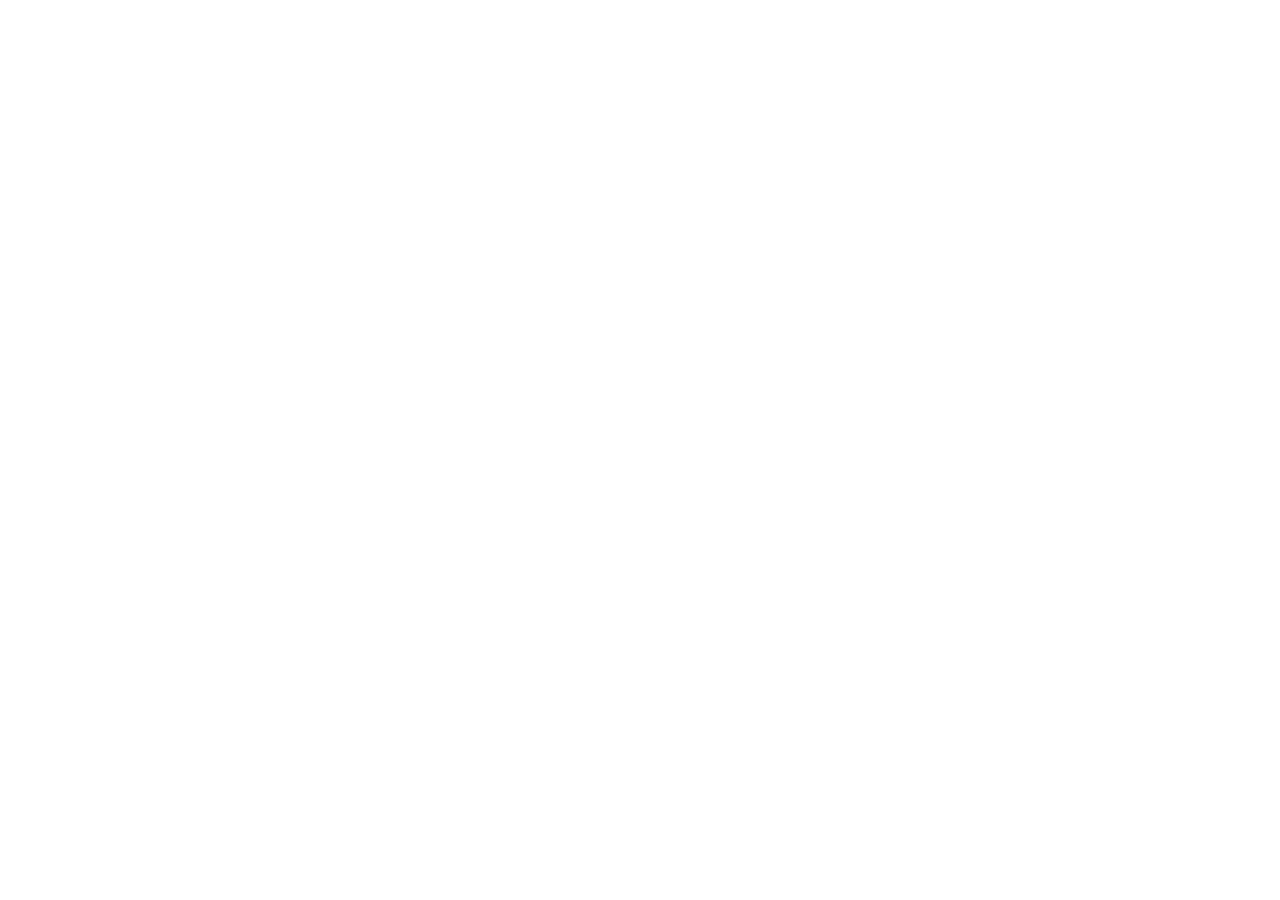
==== public/index.html @ ad744cb8 "feat(deps): adiciona Bootstrap ao projeto" ====
<!DOCTYPE html>
<html lang="pt-BR">

<head>
  <meta charset="UTF-8">
  <meta name="viewport" content="width=device-width, initial-scale=1.0">
  <title>Nikel</title>
  <link href="https://cdn.jsdelivr.net/npm/bootstrap@5.3.8/dist/css/bootstrap.min.css" rel="stylesheet" integrity="sha384-sRIl4kxILFvY47J16cr9ZwB07vP4J8+LH7qKQnuqkuIAvNWLzeN8tE5YBujZqJLB" crossorigin="anonymous">
  <link rel="stylesheet" href="./css/style.css">
</head>

<body>

</body>

</html>
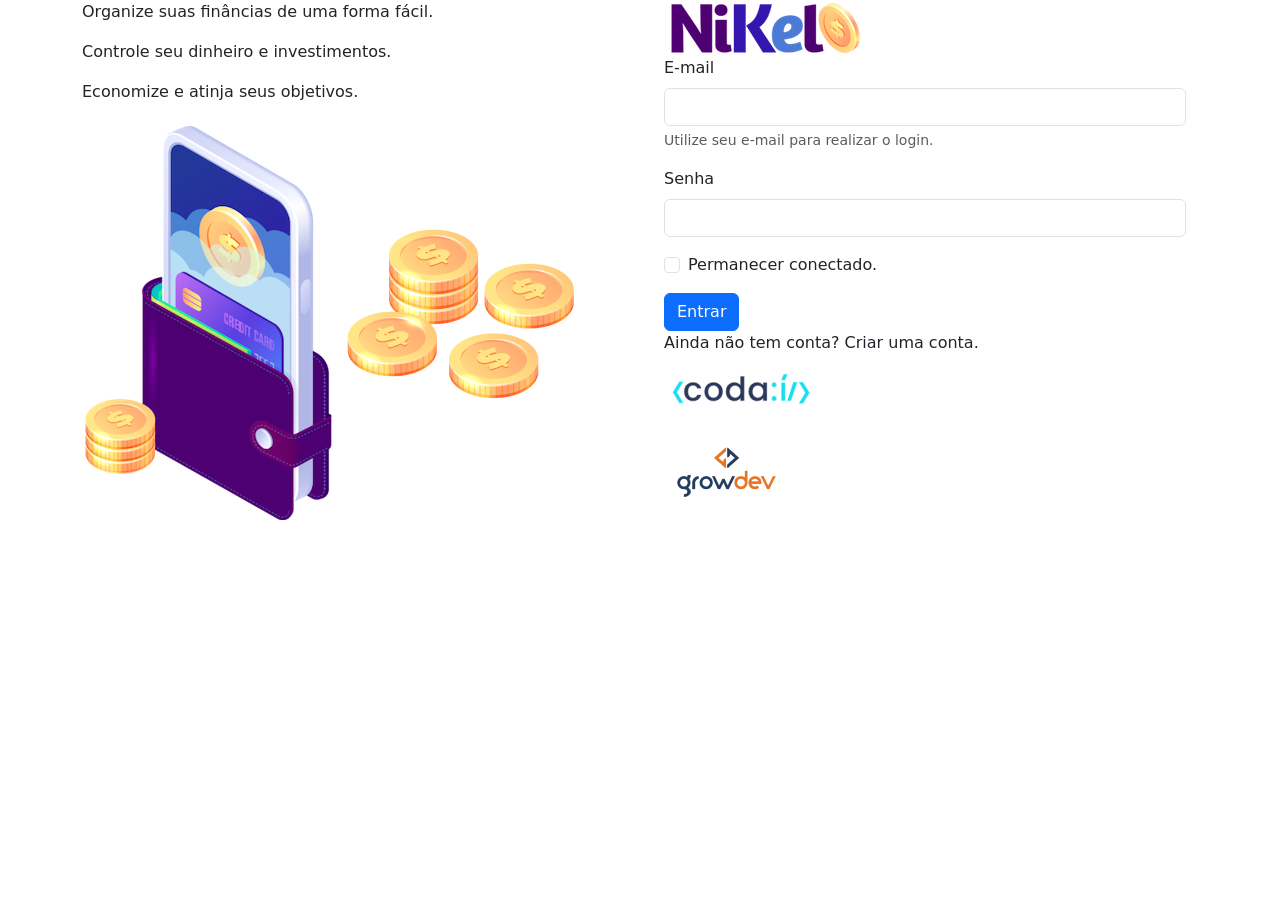
==== commit 9521e9bf: "feat(html): adiciona estrutura inicial na página de login" ====
--- a/public/index.html
+++ b/public/index.html
@@ -10,7 +10,73 @@
 </head>
 
 <body>
-
+  <main>
+    <div class="container">
+      <div class="row">
+        <div class="col">
+          <div>
+            <p>Organize suas finâncias de uma forma fácil.</p>
+            <p>Controle seu dinheiro e investimentos.</p>
+            <p>Economize e atinja seus objetivos.</p>
+          </div>
+          <div>
+            <img src="./assets/images/pocket.png" alt="image pocket" class="img-fluid" srcset="">
+            <img src="./assets/images/coins.png" alt="image coins" class="img-fluid" srcset="">
+          </div>
+        </div>
+        <div class="col">
+          <div class="container">
+            <div class="row">
+              <div class="col">
+                <div>
+                  <img src="./assets/images/nikel-logo.png" alt="logo nikel" class="img-fluid" srcset="">
+                </div>
+              </div>
+            </div>
+            <div class="row">
+              <div class="col">
+                <form>
+                  <div class="mb-3">
+                    <label for="exampleInputEmail1" class="form-label">E-mail</label>
+                    <input type="email" class="form-control" id="exampleInputEmail1" aria-describedby="emailHelp">
+                    <div id="emailHelp" class="form-text">Utilize seu e-mail para realizar o login.</div>
+                  </div>
+                  <div class="mb-3">
+                    <label for="exampleInputPassword1" class="form-label">Senha</label>
+                    <input type="password" class="form-control" id="exampleInputPassword1">
+                  </div>
+                  <div class="mb-3 form-check">
+                    <input type="checkbox" class="form-check-input" id="exampleCheck1">
+                    <label class="form-check-label" for="exampleCheck1">Permanecer conectado.</label>
+                  </div>
+                  <button type="submit" class="btn btn-primary">Entrar</button>
+                </form>
+              </div>
+            </div>
+            <dev class="row">
+              <dev class="col">
+                <p>Ainda não tem conta? Criar uma conta.</p>
+              </dev>
+            </dev>
+            <dev class="row">
+              <dev class="col">
+                <div>
+                  <img src="./assets/images/codai-logo.png" alt="logo codai" srcset="">
+                </div>
+              </dev>
+            </dev>
+            <dev class="row">
+              <dev class="col">
+                <div>
+                  <img src="./assets/images/growdev-logo.png" alt="logo growdev" srcset="">
+                </div>
+              </dev>
+            </dev>
+          </div>
+        </div>
+      </div>
+    </div>
+  </main>
 </body>
 
 </html>
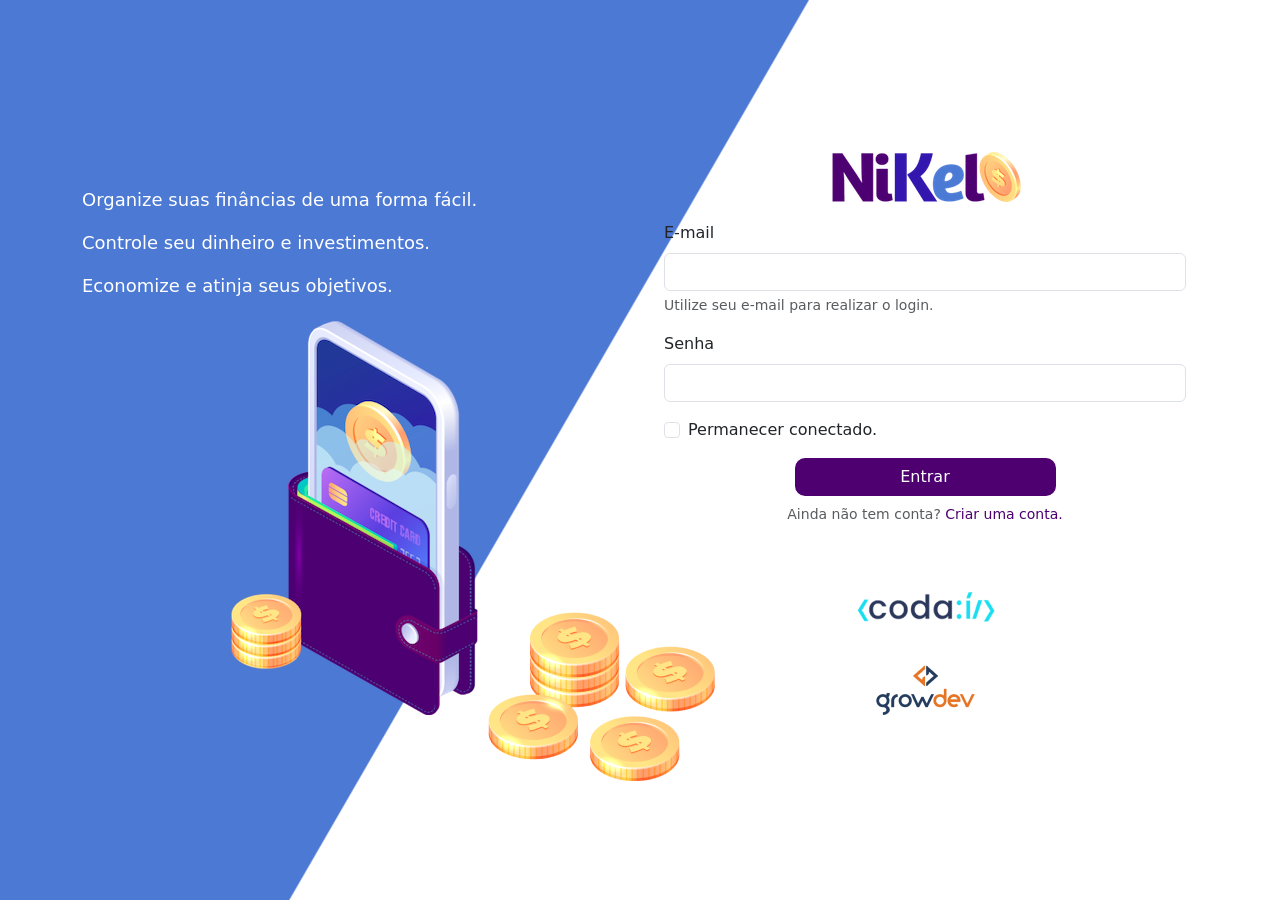
==== commit 2dc7131e: "style(css): adiciona estilo para a página login." ====
--- a/public/index.html
+++ b/public/index.html
@@ -9,26 +9,26 @@
   <link rel="stylesheet" href="./css/style.css">
 </head>
 
-<body>
+<body id="login">
   <main>
     <div class="container">
-      <div class="row">
-        <div class="col">
-          <div>
+      <div class="row vh-100">
+        <div class="col d-flex justify-content-center my-5 flex-column">
+          <div class="text-login">
             <p>Organize suas finâncias de uma forma fácil.</p>
             <p>Controle seu dinheiro e investimentos.</p>
             <p>Economize e atinja seus objetivos.</p>
           </div>
-          <div>
+          <div class="text-center">
             <img src="./assets/images/pocket.png" alt="image pocket" class="img-fluid" srcset="">
-            <img src="./assets/images/coins.png" alt="image coins" class="img-fluid" srcset="">
+            <img src="./assets/images/coins.png" alt="image coins" class="img-fluid d-none d-md-inline coins" srcset="">
           </div>
         </div>
-        <div class="col">
+        <div class="col d-flex justify-content-center my-5 flex-column">
           <div class="container">
             <div class="row">
               <div class="col">
-                <div>
+                <div class="text-center mb-3">
                   <img src="./assets/images/nikel-logo.png" alt="logo nikel" class="img-fluid" srcset="">
                 </div>
               </div>
@@ -49,29 +49,29 @@
                     <input type="checkbox" class="form-check-input" id="exampleCheck1">
                     <label class="form-check-label" for="exampleCheck1">Permanecer conectado.</label>
                   </div>
-                  <button type="submit" class="btn btn-primary">Entrar</button>
+                  <button type="submit" class="btn button-login">Entrar</button>
                 </form>
               </div>
             </div>
-            <dev class="row">
-              <dev class="col">
-                <p>Ainda não tem conta? Criar uma conta.</p>
-              </dev>
-            </dev>
-            <dev class="row">
-              <dev class="col">
-                <div>
+            <div class="row">
+              <div class="col">
+                <p class="text-center mt-2 form-text">Ainda não tem conta? <span class="link-default">Criar uma conta.</span></p>
+              </div>
+            </div>
+            <div class="row">
+              <div class="col">
+                <div class="text-center mt-5">
                   <img src="./assets/images/codai-logo.png" alt="logo codai" srcset="">
                 </div>
-              </dev>
-            </dev>
-            <dev class="row">
-              <dev class="col">
-                <div>
+              </div>
+            </div>
+            <div class="row">
+              <div class="col">
+                <div class="text-center">
                   <img src="./assets/images/growdev-logo.png" alt="logo growdev" srcset="">
                 </div>
-              </dev>
-            </dev>
+              </div>
+            </div>
           </div>
         </div>
       </div>
--- a/public/css/style.css
+++ b/public/css/style.css
@@ -0,0 +1,38 @@
+/* Estilo página login */
+#login {
+  background: linear-gradient(120deg, #4c79d3 44.9%, #ffffff 45%) no-repeat
+    fixed;
+}
+
+.text-login {
+  color: #ffffff;
+  font-size: 18px;
+  font-weight: 500;
+}
+
+.coins {
+  position: absolute;
+  bottom: 100px;
+}
+
+.button-login {
+  border-radius: 10px;
+  background-color: #4e0070;
+  color: #ffffff;
+  width: 50%;
+  margin: 0 25%;
+}
+
+.button-login:hover {
+  background: #4c79d3;
+  color: #ffffff;
+}
+
+.link-default {
+  color: #4e0070;
+  cursor: pointer;
+}
+
+.link-default:hover {
+  color: #4c79d3;
+}
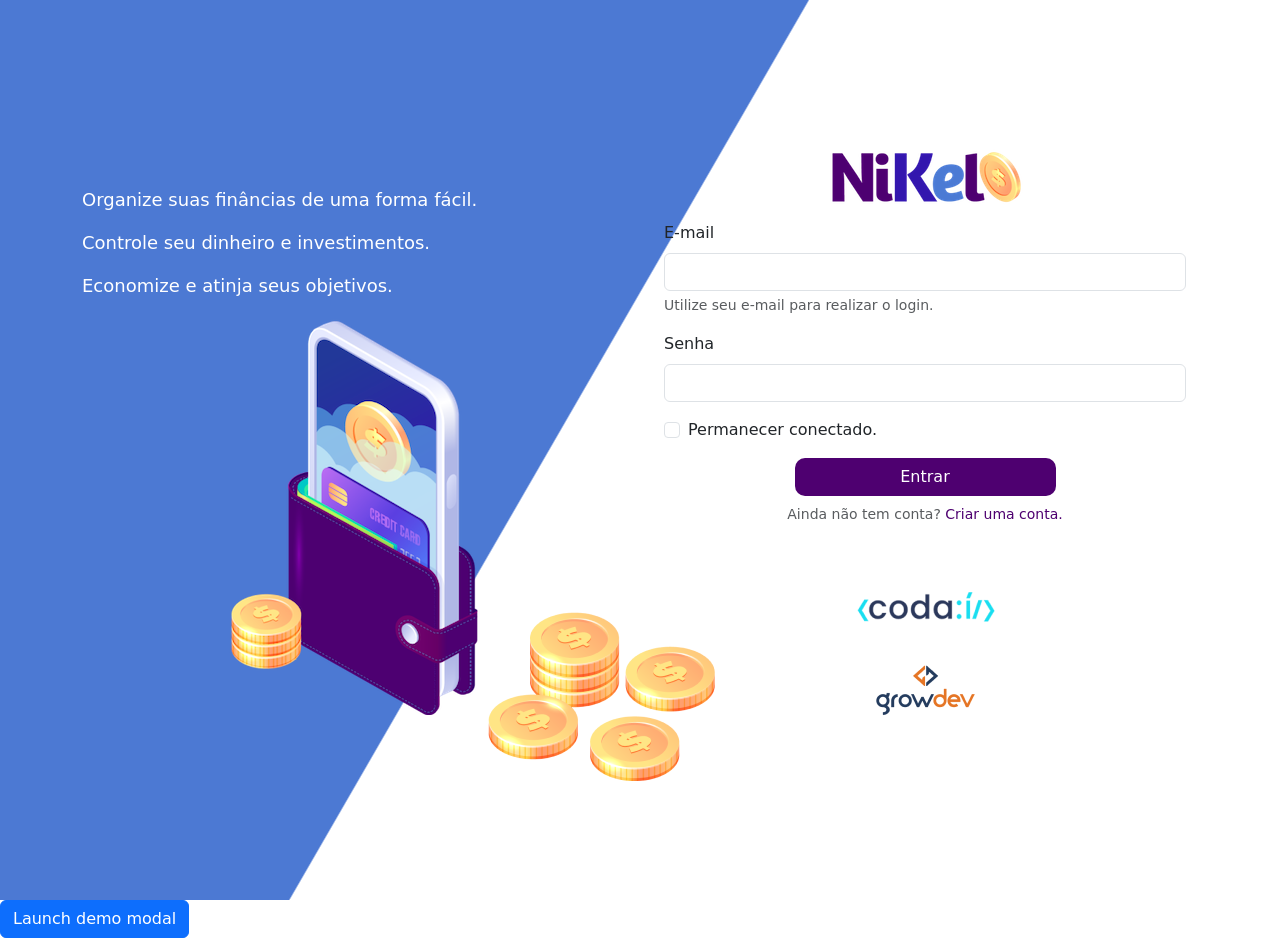
==== commit 8f2d685a: "feat(html): adiciona CDN do Bootstrap JS para interatividade" ====
--- a/public/index.html
+++ b/public/index.html
@@ -76,7 +76,32 @@
         </div>
       </div>
     </div>
+    <!-- Button trigger modal -->
+    <button type="button" class="btn btn-primary" data-bs-toggle="modal" data-bs-target="#exampleModal">
+      Launch demo modal
+    </button>
+
+    <!-- Modal -->
+    <div class="modal fade" id="exampleModal" tabindex="-1" aria-labelledby="exampleModalLabel" aria-hidden="true">
+      <div class="modal-dialog">
+        <div class="modal-content">
+          <div class="modal-header">
+            <h1 class="modal-title fs-5" id="exampleModalLabel">Modal title</h1>
+            <button type="button" class="btn-close" data-bs-dismiss="modal" aria-label="Close"></button>
+          </div>
+          <div class="modal-body">
+            ...
+          </div>
+          <div class="modal-footer">
+            <button type="button" class="btn btn-secondary" data-bs-dismiss="modal">Close</button>
+            <button type="button" class="btn btn-primary">Save changes</button>
+          </div>
+        </div>
+      </div>
+    </div>
   </main>
+  <script src="https://cdn.jsdelivr.net/npm/@popperjs/core@2.11.8/dist/umd/popper.min.js" integrity="sha384-I7E8VVD/ismYTF4hNIPjVp/Zjvgyol6VFvRkX/vR+Vc4jQkC+hVqc2pM8ODewa9r" crossorigin="anonymous"></script>
+  <script src="https://cdn.jsdelivr.net/npm/bootstrap@5.3.8/dist/js/bootstrap.min.js" integrity="sha384-G/EV+4j2dNv+tEPo3++6LCgdCROaejBqfUeNjuKAiuXbjrxilcCdDz6ZAVfHWe1Y" crossorigin="anonymous"></script>
 </body>
 
 </html>
--- a/public/css/style.css
+++ b/public/css/style.css
@@ -1,3 +1,24 @@
+/* Estilos globais */
+.color-primary {
+  color: #4e0070;
+}
+
+.color-secondary {
+  color: #4c79d3;
+}
+
+.icon-detail {
+  font-size: 50px;
+  margin-right: 10px;
+  vertical-align: middle;
+}
+
+.button-default {
+  border-radius: 10px;
+  background: #4e0070;
+  color: #ffffff;
+}
+
 /* Estilo página login */
 #login {
   background: linear-gradient(120deg, #4c79d3 44.9%, #ffffff 45%) no-repeat
@@ -23,7 +44,8 @@
   margin: 0 25%;
 }
 
-.button-login:hover {
+.button-login:hover,
+.button-default:hover {
   background: #4c79d3;
   color: #ffffff;
 }
@@ -36,3 +58,23 @@
 .link-default:hover {
   color: #4c79d3;
 }
+
+/* Estilo página home da navegação */
+#app {
+  background: linear-gradient(120deg, #ffffff 44.99%, #4c79d3 45%) no-repeat
+    fixed;
+}
+
+header {
+  border-bottom: 1px solid #bebcbc;
+  padding: 5px;
+  background-color: #ffffff;
+}
+
+/* Conteúdo */
+
+.info {
+  background-color: #ffffff;
+  border-radius: 20px 20px 0px 0px;
+  padding: 20px 0px;
+}
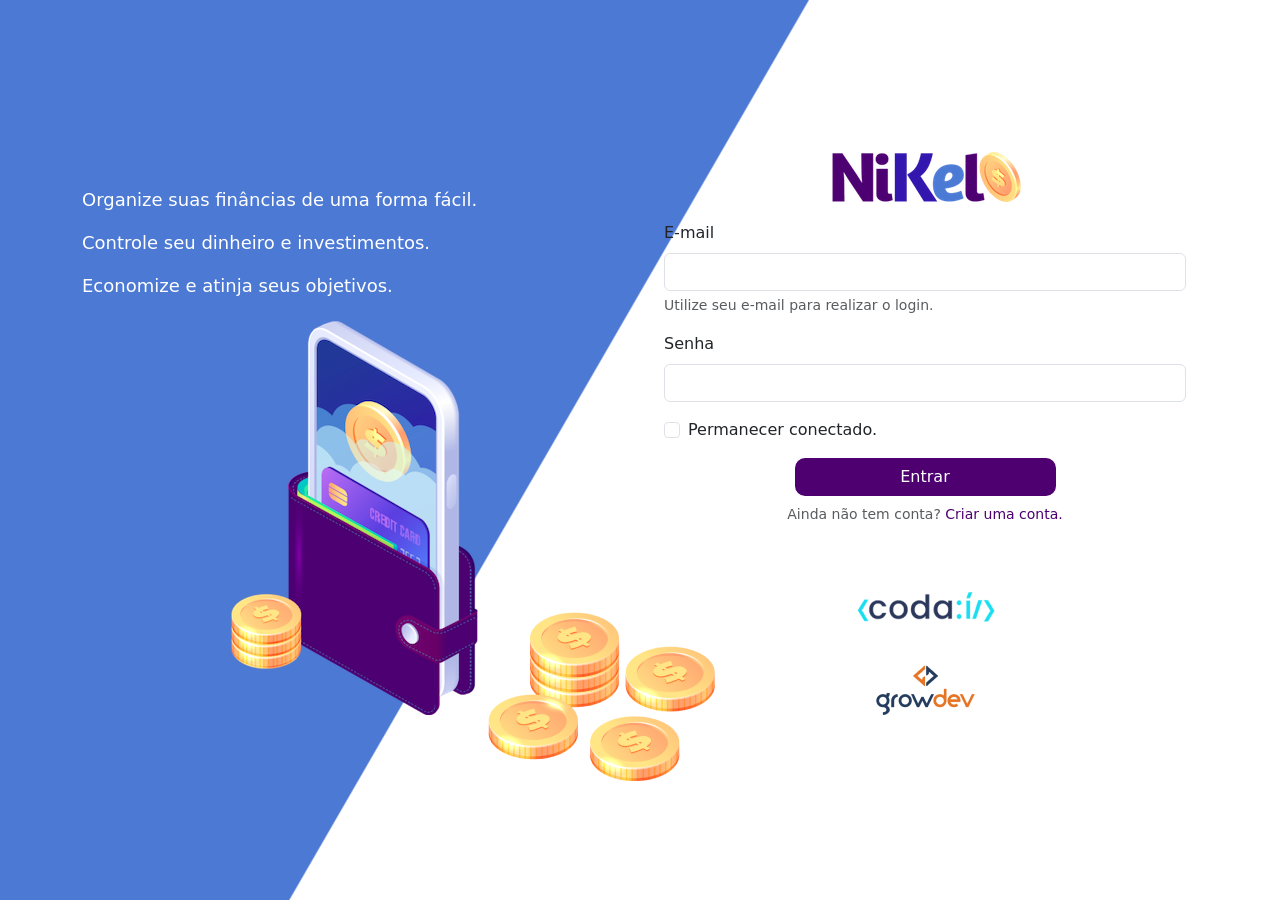
==== commit a83366dc: "feat(html): adiciona um modal de criar conta na página de login" ====
--- a/public/index.html
+++ b/public/index.html
@@ -55,7 +55,7 @@
             </div>
             <div class="row">
               <div class="col">
-                <p class="text-center mt-2 form-text">Ainda não tem conta? <span class="link-default">Criar uma conta.</span></p>
+                <p class="text-center mt-2 form-text">Ainda não tem conta? <span class="link-default" data-bs-toggle="modal" data-bs-target="#register-modal">Criar uma conta.</span></p>
               </div>
             </div>
             <div class="row">
@@ -76,26 +76,32 @@
         </div>
       </div>
     </div>
-    <!-- Button trigger modal -->
-    <button type="button" class="btn btn-primary" data-bs-toggle="modal" data-bs-target="#exampleModal">
-      Launch demo modal
-    </button>
-
     <!-- Modal -->
-    <div class="modal fade" id="exampleModal" tabindex="-1" aria-labelledby="exampleModalLabel" aria-hidden="true">
+    <div class="modal fade" id="register-modal" tabindex="-1" aria-labelledby="exampleModalLabel" aria-hidden="true">
       <div class="modal-dialog">
         <div class="modal-content">
           <div class="modal-header">
-            <h1 class="modal-title fs-5" id="exampleModalLabel">Modal title</h1>
+            <h1 class="modal-title fs-5" id="exampleModalLabel">Crie sua conta</h1>
             <button type="button" class="btn-close" data-bs-dismiss="modal" aria-label="Close"></button>
           </div>
-          <div class="modal-body">
-            ...
-          </div>
-          <div class="modal-footer">
-            <button type="button" class="btn btn-secondary" data-bs-dismiss="modal">Close</button>
-            <button type="button" class="btn btn-primary">Save changes</button>
-          </div>
+          <form id="create-form">
+            <div class="modal-body">
+              <div class="mb-3">
+                <label for="email-create-input" class="form-label">E-mail</label>
+                <input type="email" class="form-control" id="email-create-input" aria-describedby="emailHelp">
+                <div id="emailHelp" class="form-text">Utilize seu e-mail para criar a conta.</div>
+              </div>
+              <div class="mb-3">
+                <label for="password-create-input" class="form-label">Senha</label>
+                <input type="password" class="form-control" id="password-create-input">
+                <div id="emailHelp" class="form-text">Utilize uma senha fácil de lembrar e anote para não esquecer.</div>
+              </div>
+            </div>
+            <div class="modal-footer">
+              <button type="button" class="btn btn-secondary button-cancel" data-bs-dismiss="modal">Cancelar</button>
+              <button type="submit" class="btn button-default">Criar conta</button>
+            </div>
+          </form>
         </div>
       </div>
     </div>
--- a/public/css/style.css
+++ b/public/css/style.css
@@ -17,6 +17,10 @@
   border-radius: 10px;
   background: #4e0070;
   color: #ffffff;
+}
+
+.button-cancel {
+  border-radius: 10px;
 }
 
 /* Estilo página login */
